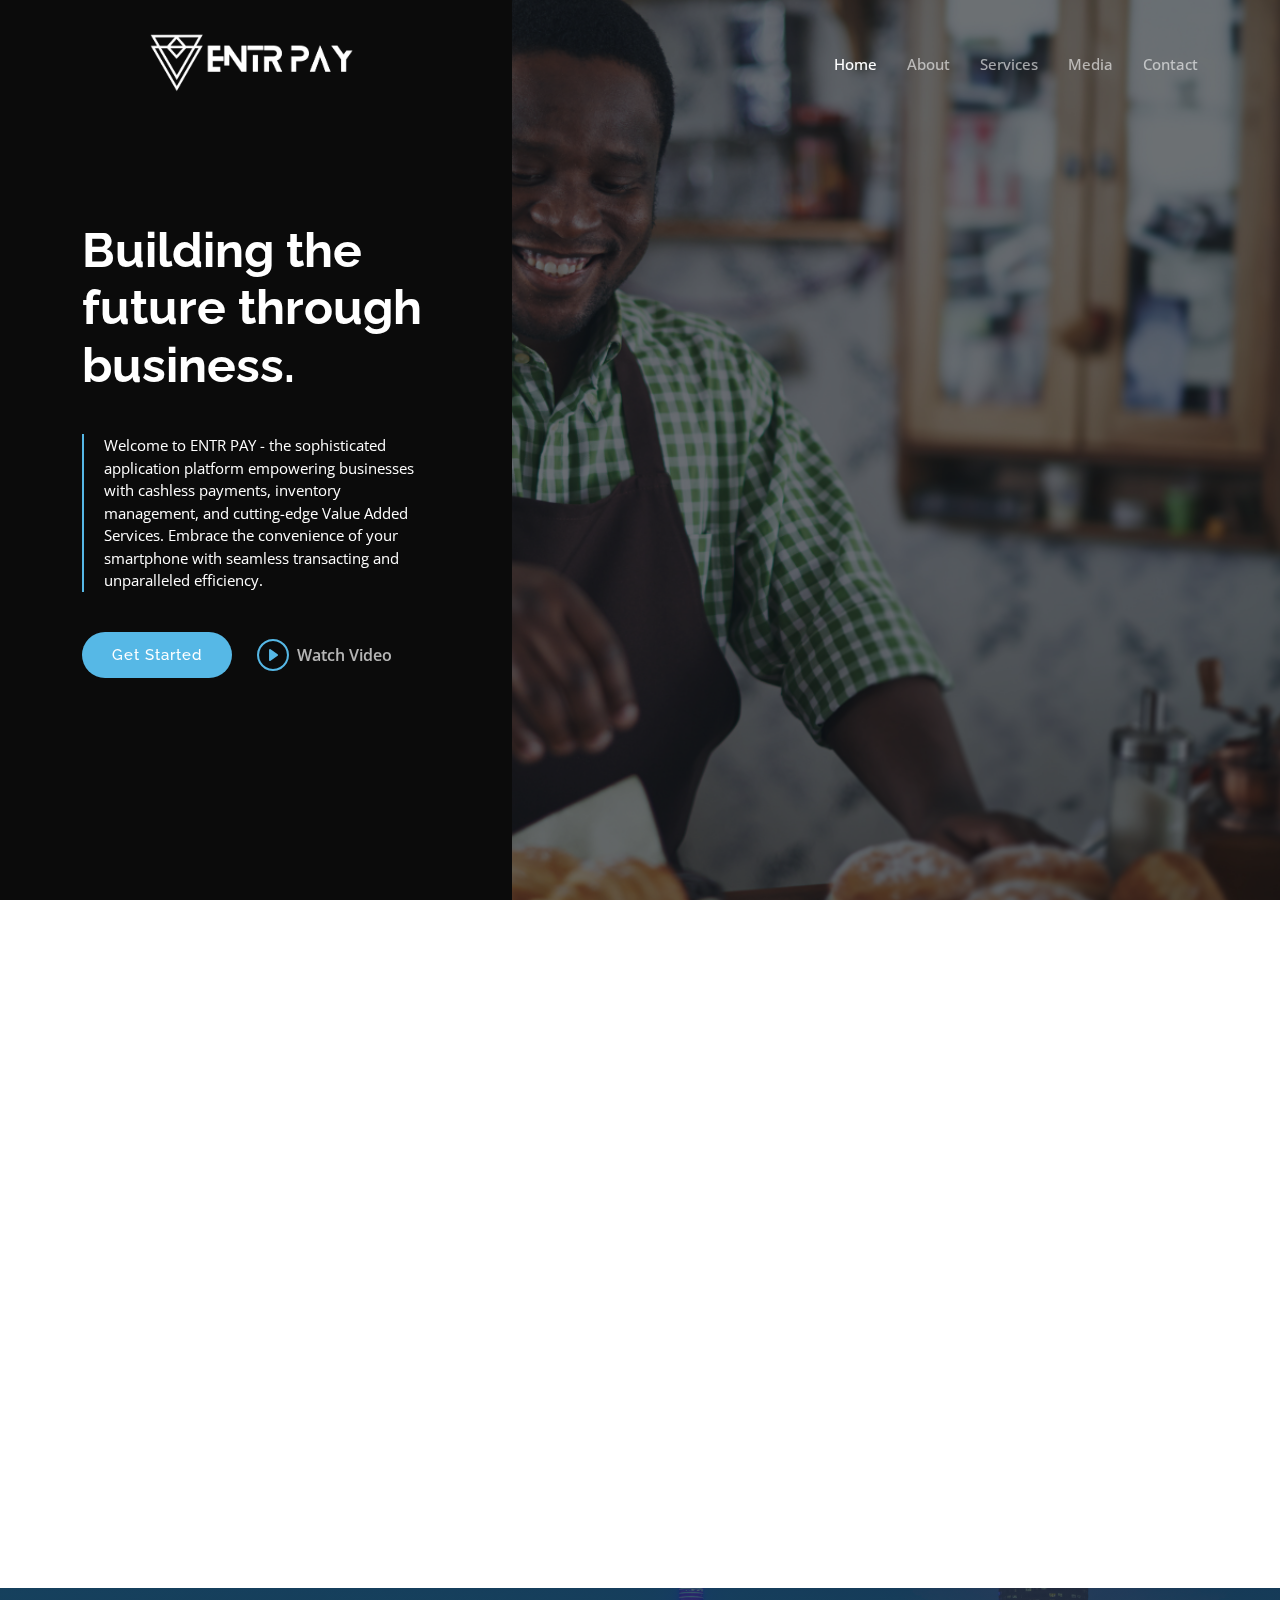
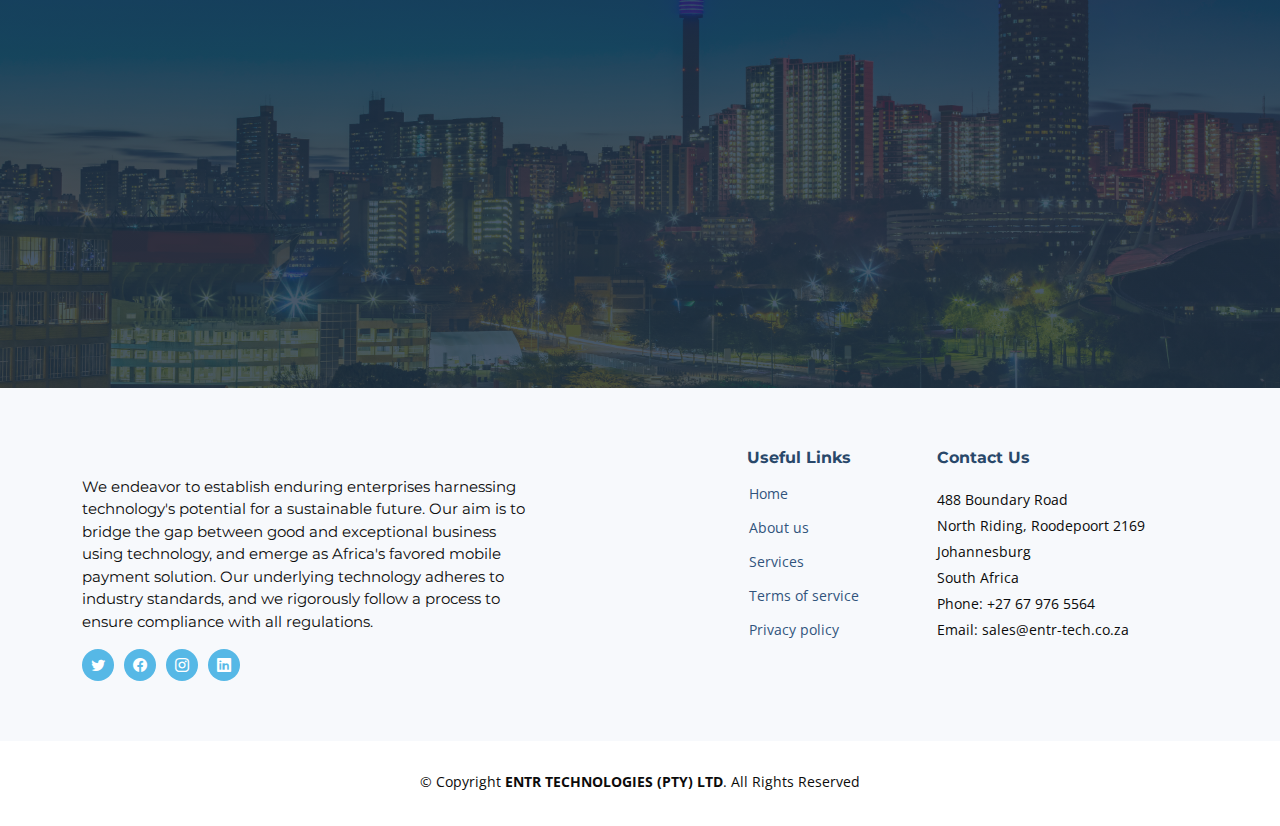
==== index.html @ ad04732e "Files for website" ====
<!DOCTYPE html>
<html lang="en">

<head>
  <meta charset="utf-8">
  <meta content="width=device-width, initial-scale=1.0" name="viewport">

  <title>ENTR PAY</title>
  <meta content="" name="description">
  <meta content="" name="keywords">

  <!-- Favicons -->
  <link href="assets/img/finalalignedENTRPAY.png" rel="icon">
  <link href="assets/img/finalalignedENTRPAY.png" rel="apple-touch-icon">

  <!-- Google Fonts -->
  <link rel="preconnect" href="https://fonts.googleapis.com">
  <link rel="preconnect" href="https://fonts.gstatic.com" crossorigin>
  <link href="https://fonts.googleapis.com/css2?family=Open+Sans:ital,wght@0,300;0,400;0,500;0,600;0,700;1,300;1,400;1,600;1,700&family=Montserrat:ital,wght@0,300;0,400;0,500;0,600;0,700;1,300;1,400;1,500;1,600;1,700&family=Raleway:ital,wght@0,300;0,400;0,500;0,600;0,700;1,300;1,400;1,500;1,600;1,700&display=swap" rel="stylesheet">

  <!-- Vendor CSS Files -->
  <link href="assets/vendor/bootstrap/css/bootstrap.min.css" rel="stylesheet">
  <link href="assets/vendor/bootstrap-icons/bootstrap-icons.css" rel="stylesheet">
  <link href="assets/vendor/aos/aos.css" rel="stylesheet">
  <link href="assets/vendor/glightbox/css/glightbox.min.css" rel="stylesheet">
  <link href="assets/vendor/swiper/swiper-bundle.min.css" rel="stylesheet">
  <link href="assets/vendor/remixicon/remixicon.css" rel="stylesheet">

  <!-- Template Main CSS File -->
  <link href="assets/css/main.css" rel="stylesheet">


</head>

<body class="page-index">

  <!-- ======= Header ======= -->
  <header id="header" class="header d-flex align-items-center fixed-top">
    <div class="container-fluid container-xl d-flex align-items-center justify-content-between">

      <a href="index.html" class="logo d-flex align-items-center">
        
        <img src="assets/img/etlogo.png" alt=""/>
        <h1 class="d-flex align-items-center"></h1>
      </a>

      <i class="mobile-nav-toggle mobile-nav-show bi bi-list"></i>
      <i class="mobile-nav-toggle mobile-nav-hide d-none bi bi-x"></i>

      <nav id="navbar" class="navbar">
        <ul>
          <li><a href="index.html" class="active">Home</a></li>
          <li><a href="about.html">About</a></li>
          <li><a href="services.html">Services</a></li>
          <li><a href="media.html">Media</a></li>
          <li><a href="contact.html">Contact</a></li>
        </ul>
      </nav><!-- .navbar -->

    </div>
  </header><!-- End Header -->

  <!-- ======= Hero Section ======= -->
  <section id="hero" class="hero d-flex align-items-center">
    <div class="container">
      <div class="row">
        <div class="col-xl-4">
          <h2 data-aos="fade-up">Building the future through business.</h2>
          <blockquote data-aos="fade-up" data-aos-delay="100">
            <p>Welcome to ENTR PAY - the sophisticated application platform empowering businesses with cashless payments, inventory management, and cutting-edge Value Added Services. Embrace the convenience of your smartphone with seamless transacting and unparalleled efficiency. </p>
          </blockquote>
          <div class="d-flex" data-aos="fade-up" data-aos-delay="200">
            <a href="contact.html" class="btn-get-started">Get Started</a>
            <a href="https://www.canva.com/design/DAFq8IOarvY/jDPjlWcJNBIVnbGAuGFiQQ/watch?utm_content=DAFq8IOarvY&utm_campaign=designshare&utm_medium=link&utm_source=publishsharelink" class="glightbox btn-watch-video d-flex align-items-center"><i class="bi bi-play-circle"></i><span>Watch Video</span></a>
          </div>

        </div>
      </div>
    </div>
  </section><!-- End Hero Section -->

  <main id="main">

    <!-- ======= Why Choose Us Section ======= -->
    <section id="why-us" class="why-us">
      <div class="container" data-aos="fade-up">

        <div class="section-header">
          <h2>Sign Up Now</h2>

        </div>

        <div class="row g-0" data-aos="fade-up" data-aos-delay="200">

          <div class="col-xl-5 img-bg" style="background-image: url('assets/img/opcover.png')"></div>
          <div class="col-xl-7 slides  position-relative">

            <div class="slides-1 swiper">
              <div class="swiper-wrapper">

                <div class="swiper-slide">
                  <div class="item">
                    <h3 class="mb-3">Point of Sale</h3>
                    
                    <p>Tap On Glass capabilities allow the user a quick and easy way to administer payments.This allows business that operate mainly in cash to process card payments which is rapidly becoming a preferred payment method post pandemic.</p>
                  </div>
                </div><!-- End slide item -->

                <div class="swiper-slide">
                  <div class="item">
                    <h3 class="mb-3">Value Added Services</h3>
                    
                    <p>An easy an convenient method to purchase essential services</p>
                  </div>
                </div><!-- End slide item -->

                <div class="swiper-slide">
                  <div class="item">
                    <h3 class="mb-3">Inventory Management</h3>
                    
                    <p>Managing inventory is an essential part of running a succesful business. An intuitive inventoory mananagement system with QR codes and notifications ensures the user caters world class products and services to their clients</p>
                  </div>
                </div><!-- End slide item -->

                <div class="swiper-slide">
                  <div class="item">
                    <h3 class="mb-3">Financial Management</h3>
                    
                    <p>Financial Statements not only provide a clear business status to stakeholders, but also play a vital role in building resiliance. Enhance growth through AI driven financial statement generation.</p>
                  </div>
                </div><!-- End slide item -->

              </div>
              <div class="swiper-pagination"></div>
            </div>
            <div class="swiper-button-prev"></div>
            <div class="swiper-button-next"></div>
          </div>

        </div>

      </div>
    </section><!-- End Why Choose Us Section -->


    <!-- ======= Call To Action Section ======= -->
    <section id="call-to-action" class="call-to-action">
      <div class="container" data-aos="fade-up">
        <div class="row justify-content-center">
          <div class="col-lg-6 text-center">
            <h3>Sign up to test our beta application</h3>
            <p>Join the movement and sign up to use our platform to set yourself apart from the rest as we help you elevate.</p>
            <a class="cta-btn" href="contact.html">Join Us</a>
          </div>
        </div>

      </div>
    </section><!-- End Call To Action Section -->



  </main><!-- End #main -->

  <!-- ======= Footer ======= -->
  <footer id="footer" class="footer">

    <div class="footer-content">
      <div class="container">
        <div class="row gy-4">
          <div class="col-lg-5 col-md-12 footer-info">
            <a href="index.html" class="logo d-flex align-items-center">
              <span></span>
            </a>
            <p>
              We endeavor to establish enduring enterprises harnessing technology's potential for a sustainable future. Our aim is to bridge the gap between good and exceptional business using technology, and emerge as Africa's favored mobile payment solution. Our underlying technology adheres to industry standards, and we rigorously follow a process to ensure compliance with all regulations.</p>
            <div class="social-links d-flex  mt-3">
              <a href="https://twitter.com/EntrPay" class="twitter"><i class="bi bi-twitter"></i></a>
              <a href="https://www.facebook.com/profile.php?id=100067000454756" class="facebook"><i class="bi bi-facebook"></i></a>
              <a href="https://www.instagram.com/entr_pay/" class="instagram"><i class="bi bi-instagram"></i></a>
              <a href="https://www.linkedin.com/company/84041683/" class="linkedin"><i class="bi bi-linkedin"></i></a>
            </div>
          </div>

          <div class="col-lg-2 col-6 footer-links">
            <h4></h4>
            <ul>
              <li><i class=""></i> <a href="#"></a></li>
              <li><i class=""></i> <a href="#"></a></li>
              <li><i class=""></i> <a href="#"></a></li>
              <li><i class=""></i> <a href="#"></a></li>
              <li><i class=""></i> <a href="#"></a></li>
            </ul>
          </div>

          <div class="col-lg-2 col-6 footer-links">
            <h4>Useful Links</h4>
            <ul>
              <li><i class=""></i> <a href="#">Home</a></li>
              <li><i class=""></i> <a href="about.html">About us</a></li>
              <li><i class=""></i> <a href="services.html">Services</a></li>
              <li><i class=""></i> <a href="#">Terms of service</a></li>
              <li><i class=""></i> <a href="https://www.freeprivacypolicy.com/live/651c2c55-749f-4afe-9ae1-e017f70ad05b">Privacy policy</a></li>
            </ul>
          </div>

          <div class="col-lg-3 col-md-12 footer-contact text-center text-md-start">
            <h4>Contact Us</h4>
            <p>
              488 Boundary Road <br>
              North Riding, Roodepoort 2169<br>
              Johannesburg <br>
              South Africa <br>
              Phone: +27 67 976 5564<br>
              Email: sales@entr-tech.co.za<br>
            </p>

          </div>

        </div>
      </div>
    </div>

    <div class="footer-legal">
      <div class="container">
        <div class="copyright">
          &copy; Copyright <strong><span>ENTR TECHNOLOGIES (PTY) LTD</span></strong>. All Rights Reserved
        </div>
        <div class="credits">
          
         
        </div>
      </div>
    </div>
  </footer><!-- End Footer --><!-- End Footer -->

  <a href="#" class="scroll-top d-flex align-items-center justify-content-center"><i class="bi bi-arrow-up-short"></i></a>

  <div id="preloader"></div>

  <!-- Vendor JS Files -->
  <script src="assets/vendor/bootstrap/js/bootstrap.bundle.min.js"></script>
  <script src="assets/vendor/aos/aos.js"></script>
  <script src="assets/vendor/glightbox/js/glightbox.min.js"></script>
  <script src="assets/vendor/swiper/swiper-bundle.min.js"></script>
  <script src="assets/vendor/isotope-layout/isotope.pkgd.min.js"></script>
  <script src="assets/vendor/php-email-form/validate.js"></script>



<!-- Targeting & Advertising -->
<script type="text/plain" data-cookie-consent="strictly-necessary">
(function(i,s,o,g,r,a,m){i['GoogleAnalyticsObject']=r;i[r]=i[r]||function(){
(i[r].q=i[r].q||[]).push(arguments)},i[r].l=1*new Date();a=s.createElement(o),
m=s.getElementsByTagName(o)[0];a.async=1;a.src=g;m.parentNode.insertBefore(a,m)
})(window,document,'script','https://www.google-analytics.com/analytics.js','ga');

ga('create', 'UA-XXXXX-Y', 'auto');
ga('send', 'pageview');
</script>
<!-- end of Targeting & Advertising-->






<!-- Below is the link that users can use to open Preferences Center to change their preferences. Do not modify the ID parameter. Place it where appropriate, style it as needed. -->



  <script src="assets/js/main.js"></script>
  
</body>

</html>
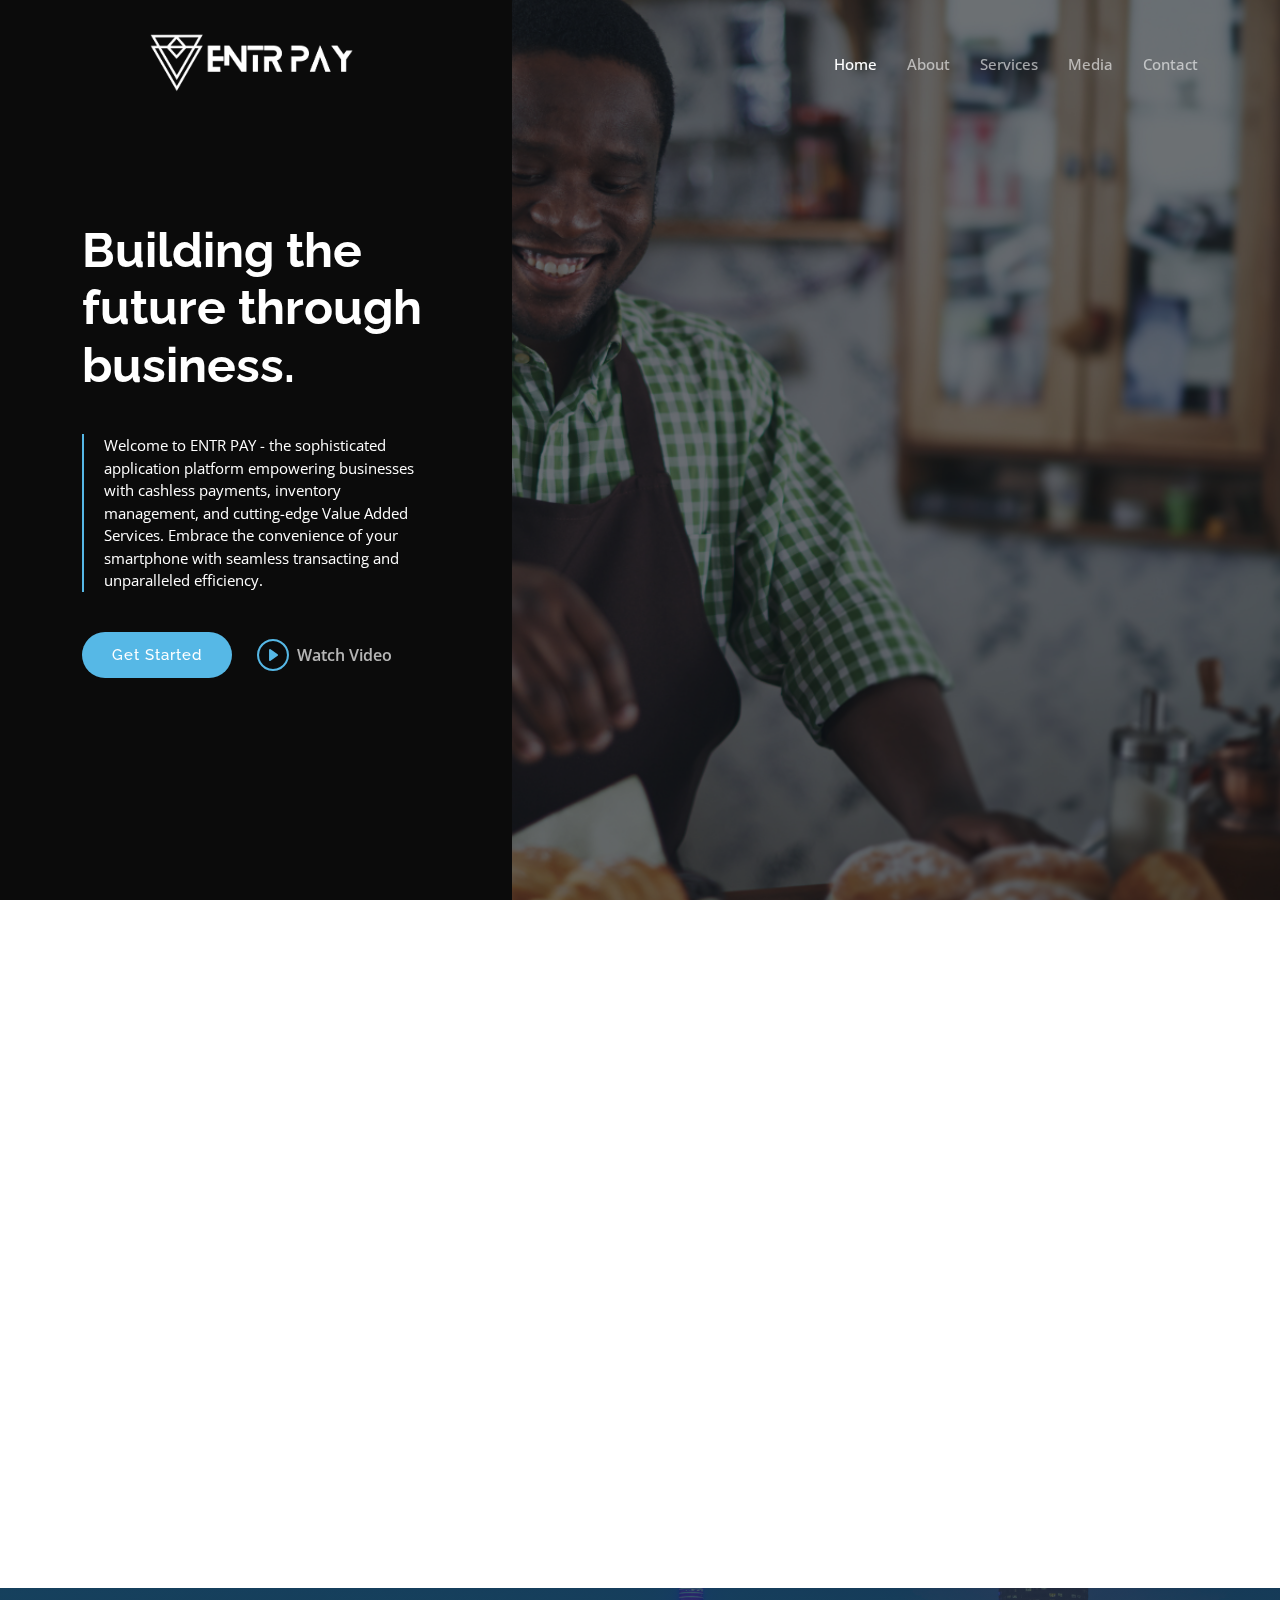
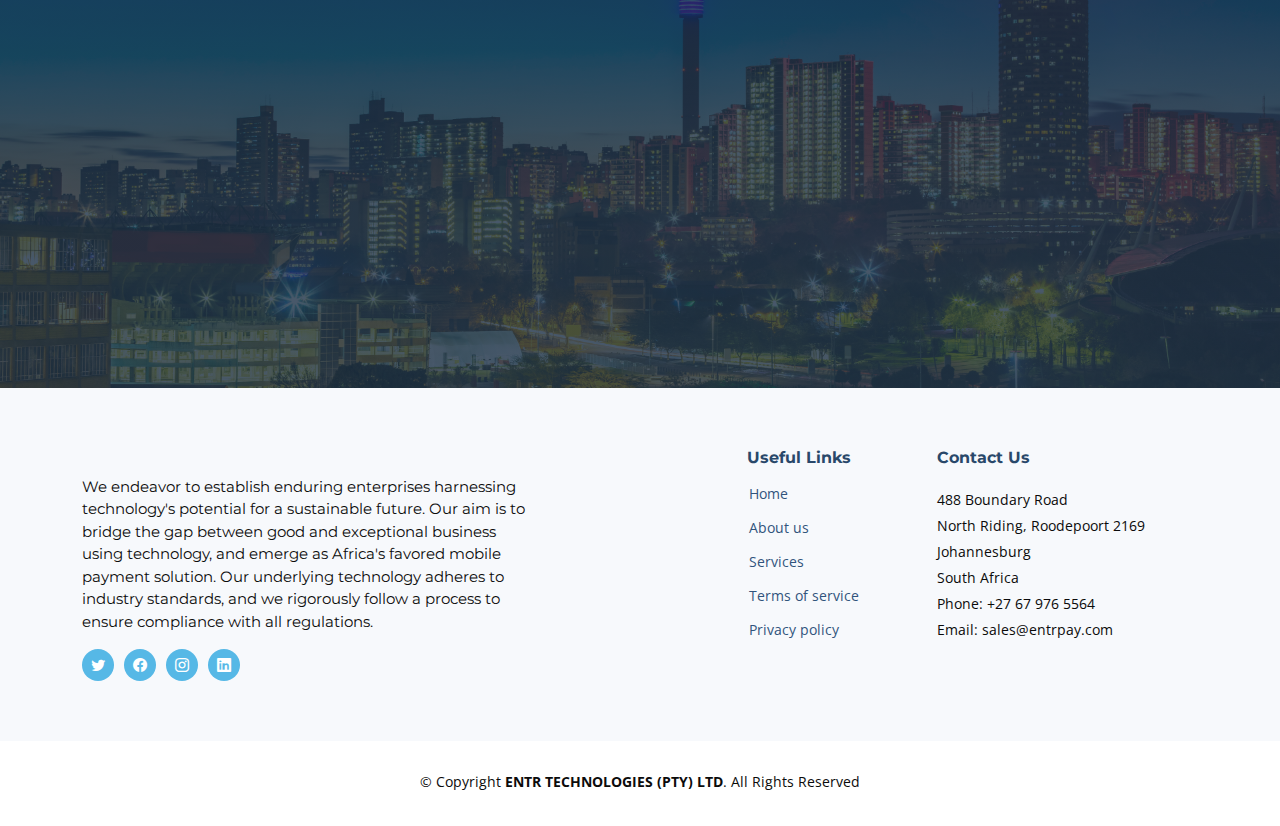
==== commit 9480c7e5: "Update index.html" ====
--- a/index.html
+++ b/index.html
@@ -50,10 +50,10 @@
       <nav id="navbar" class="navbar">
         <ul>
           <li><a href="index.html" class="active">Home</a></li>
-          <li><a href="about.html">About</a></li>
-          <li><a href="services.html">Services</a></li>
-          <li><a href="media.html">Media</a></li>
-          <li><a href="contact.html">Contact</a></li>
+          <li><a href="about">About</a></li>
+          <li><a href="services">Services</a></li>
+          <li><a href="media">Media</a></li>
+          <li><a href="contact">Contact</a></li>
         </ul>
       </nav><!-- .navbar -->
 
@@ -70,8 +70,8 @@
             <p>Welcome to ENTR PAY - the sophisticated application platform empowering businesses with cashless payments, inventory management, and cutting-edge Value Added Services. Embrace the convenience of your smartphone with seamless transacting and unparalleled efficiency. </p>
           </blockquote>
           <div class="d-flex" data-aos="fade-up" data-aos-delay="200">
-            <a href="contact.html" class="btn-get-started">Get Started</a>
-            <a href="https://www.canva.com/design/DAFq8IOarvY/jDPjlWcJNBIVnbGAuGFiQQ/watch?utm_content=DAFq8IOarvY&utm_campaign=designshare&utm_medium=link&utm_source=publishsharelink" class="glightbox btn-watch-video d-flex align-items-center"><i class="bi bi-play-circle"></i><span>Watch Video</span></a>
+            <a href="contact" class="btn-get-started">Get Started</a>
+            <a href="https://youtu.be/j0wVvrclWfQ" class="glightbox btn-watch-video d-flex align-items-center"><i class="bi bi-play-circle"></i><span>Watch Video</span></a>
           </div>
 
         </div>
@@ -150,7 +150,7 @@
           <div class="col-lg-6 text-center">
             <h3>Sign up to test our beta application</h3>
             <p>Join the movement and sign up to use our platform to set yourself apart from the rest as we help you elevate.</p>
-            <a class="cta-btn" href="contact.html">Join Us</a>
+            <a class="cta-btn" href="contact">Join Us</a>
           </div>
         </div>
 
@@ -196,8 +196,8 @@
             <h4>Useful Links</h4>
             <ul>
               <li><i class=""></i> <a href="#">Home</a></li>
-              <li><i class=""></i> <a href="about.html">About us</a></li>
-              <li><i class=""></i> <a href="services.html">Services</a></li>
+              <li><i class=""></i> <a href="about">About us</a></li>
+              <li><i class=""></i> <a href="services">Services</a></li>
               <li><i class=""></i> <a href="#">Terms of service</a></li>
               <li><i class=""></i> <a href="https://www.freeprivacypolicy.com/live/651c2c55-749f-4afe-9ae1-e017f70ad05b">Privacy policy</a></li>
             </ul>
@@ -211,7 +211,7 @@
               Johannesburg <br>
               South Africa <br>
               Phone: +27 67 976 5564<br>
-              Email: sales@entr-tech.co.za<br>
+              Email: sales@entrpay.com<br>
             </p>
 
           </div>
@@ -272,4 +272,4 @@
   
 </body>
 
-</html>+</html>
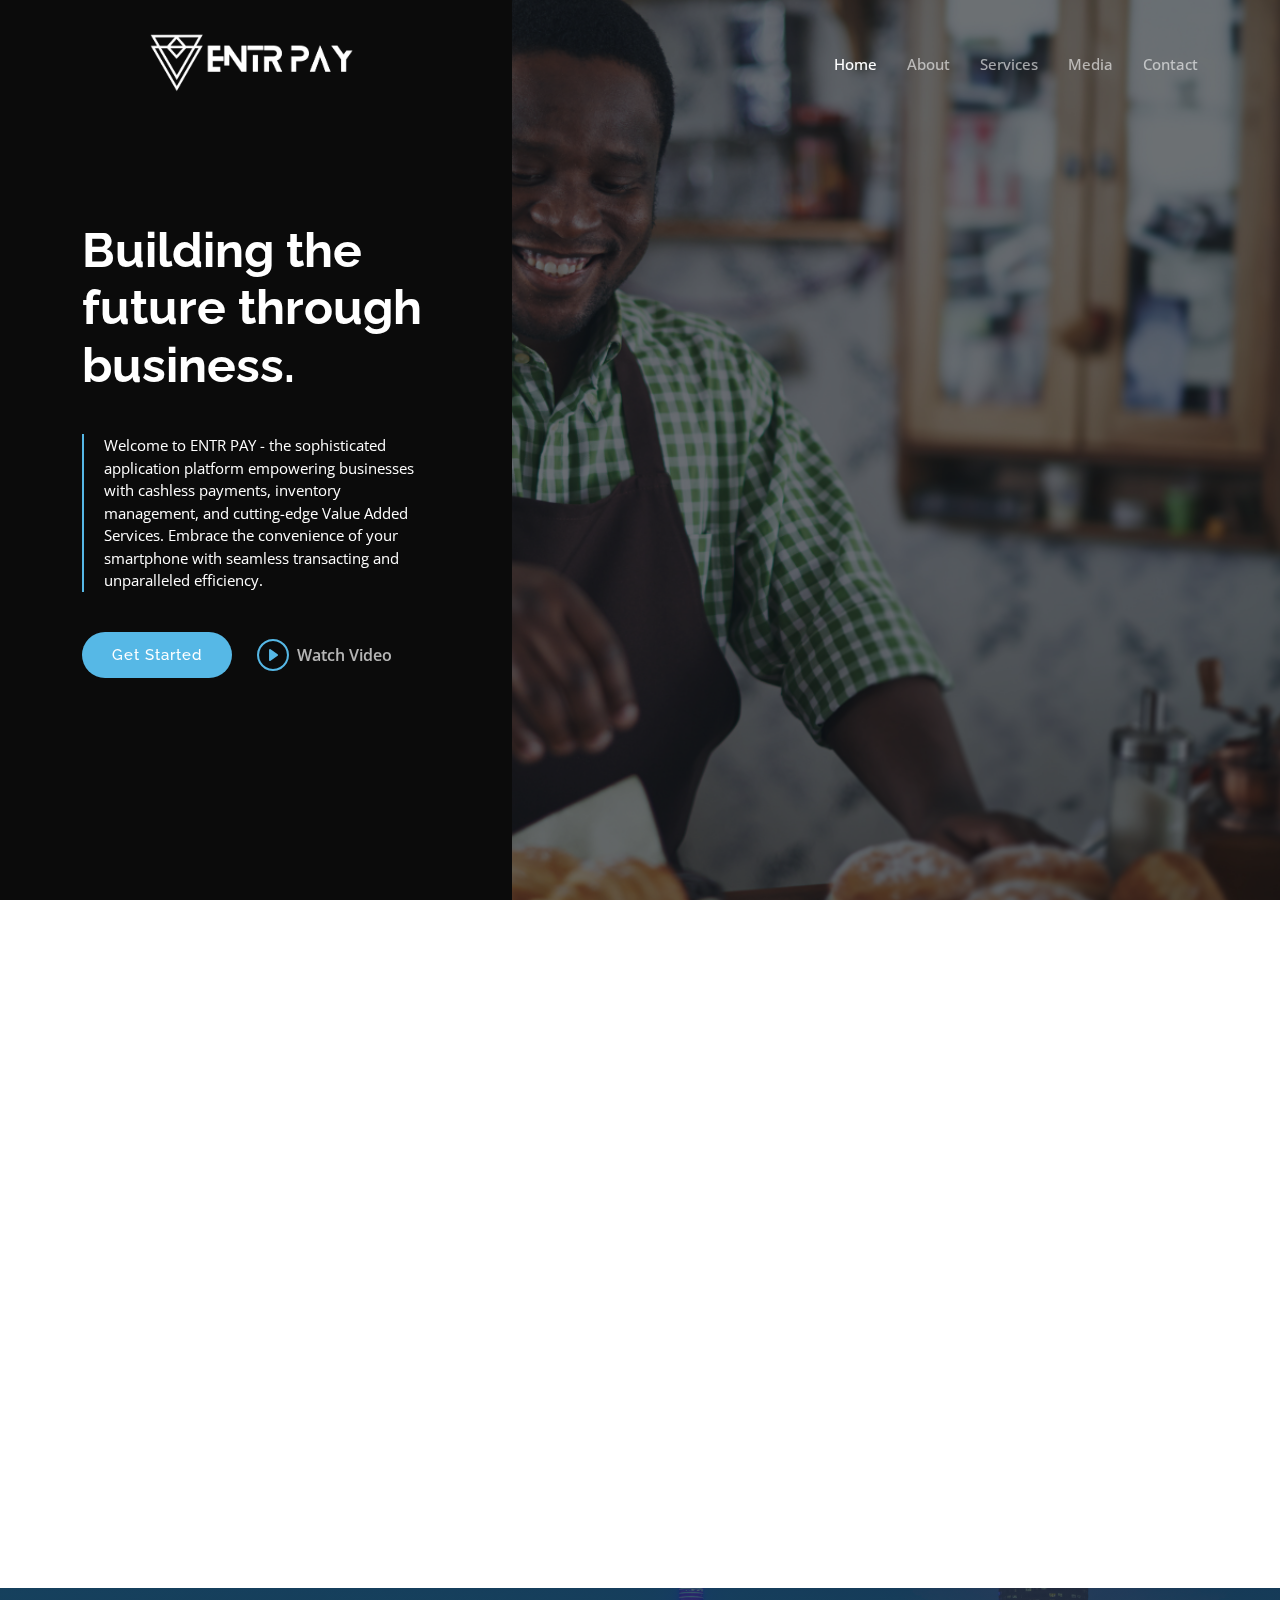
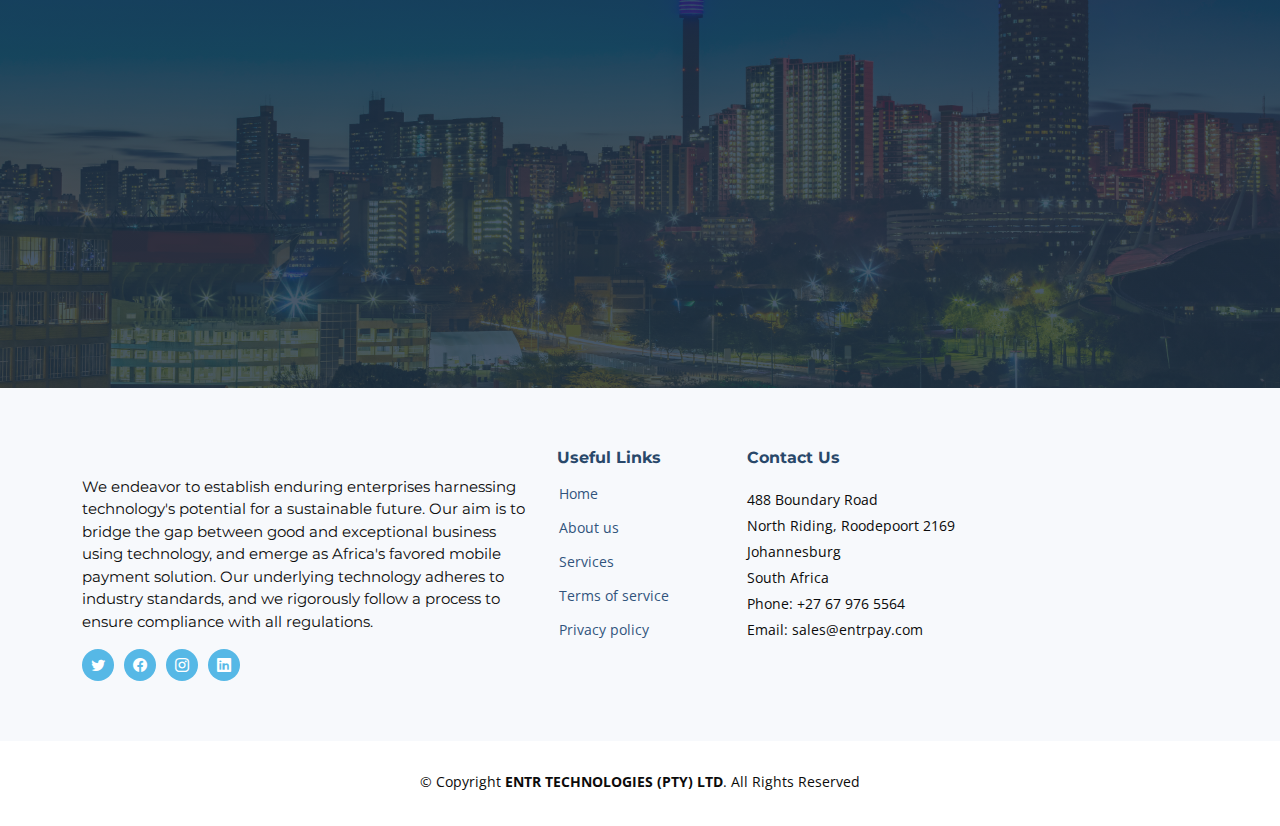
==== commit d5a7bd3a: "Update index.html" ====
--- a/index.html
+++ b/index.html
@@ -182,17 +182,6 @@
           </div>
 
           <div class="col-lg-2 col-6 footer-links">
-            <h4></h4>
-            <ul>
-              <li><i class=""></i> <a href="#"></a></li>
-              <li><i class=""></i> <a href="#"></a></li>
-              <li><i class=""></i> <a href="#"></a></li>
-              <li><i class=""></i> <a href="#"></a></li>
-              <li><i class=""></i> <a href="#"></a></li>
-            </ul>
-          </div>
-
-          <div class="col-lg-2 col-6 footer-links">
             <h4>Useful Links</h4>
             <ul>
               <li><i class=""></i> <a href="#">Home</a></li>
@@ -202,6 +191,8 @@
               <li><i class=""></i> <a href="https://www.freeprivacypolicy.com/live/651c2c55-749f-4afe-9ae1-e017f70ad05b">Privacy policy</a></li>
             </ul>
           </div>
+
+
 
           <div class="col-lg-3 col-md-12 footer-contact text-center text-md-start">
             <h4>Contact Us</h4>
